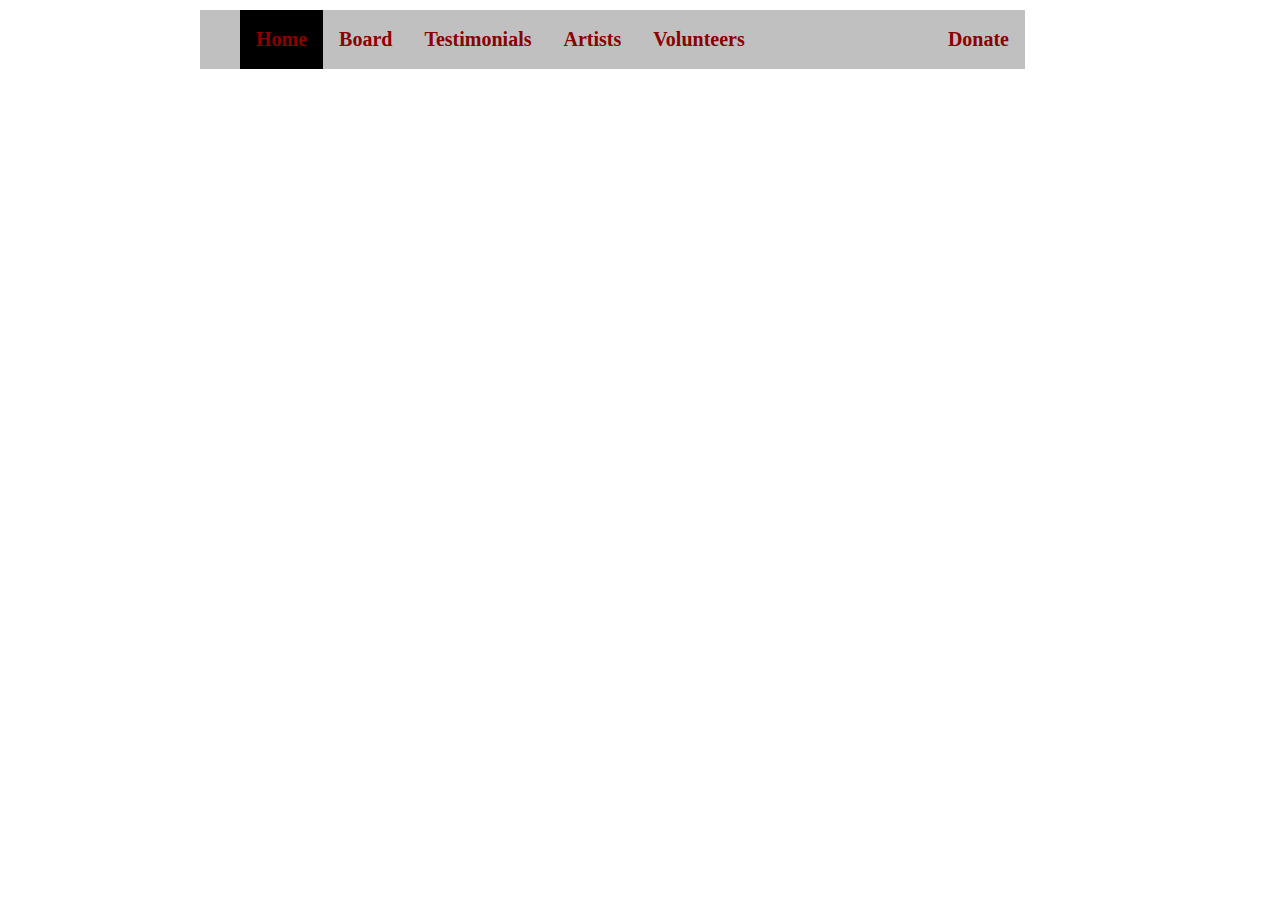
==== index.html @ 9bc58780 "Beginning upload" ====
<!DOCtype HTML>
<html>
<head>
  <title> Kentucky Lawyers for the Arts </title>
    <link rel="stylesheet" href="https://maxcdn.bootstrapcdn.com/bootstrap/3.3.7/css/bootstrap.min.css" integrity="sha384-BVYiiSIFeK1dGmJRAkycuHAHRg32OmUcww7on3RYdg4Va+PmSTsz/K68vbdEjh4u" crossorigin="anonymous">
    <link href="https://fonts.googleapis.com/css?family=Prata" rel="stylesheet">
    <link href="css/style.css" rel="stylesheet">
</head>


<body>
    <div id="header">
      <ul>
          <li id="active-page"><a href="index.html">Home</a></li>
          <li><a href="board.html">Board</a></li>
          <li><a href="tesimonals.html">Testimonials</a></li>
          <li><a href="artists.html">Artists</a></li>
          <li><a href="volunteers.html">Volunteers</a></li>
          <li style="float:right"><a href="donate.html">Donate</a></li>
      </ul>
    </div id="header">
---- css/style.css ----
body{
  background-color: white;
  padding-top: 10px;
  padding-bottom: 50px;
  margin-left: 200px;
  margin-right: 150px;
}

#header{
  height:100px;
  border-style: none;
}

ul {
    top: 25px;
    list-style-type: none;
    margin-right: 105px;
    overflow: hidden;
    background-color: silver;
}

li {
    float: left;
    border-right: 2px #000;
}

li a {
    display: flex;
    color:#8B0000;
    font-size: 20px;
    font-weight: bold;
    font-family: serif;
    text-align: center;
    padding: 15px 16px;
    text-decoration: none;
}

/* Change the link color to #8b0000 on hover */
li a:hover {
    background-color: #8B0000;
    color:white;
    text-decoration: none;
}


#active-page{
  background-color: black;
}

#content{
  margin-top: 100px;
  margin-left:210px;
  z-index: 0;
  position: absolute;
}

.box-one{
    width: 90%;
    background-color: white;
}


/*--------------------------------*/
h1{
  font-family: 'Prata', serif;
  font-weight: bold;
  color:#8B0000;
  font-size: 72px;
  padding-left: 20px;
  padding-top: 20px;
  border-bottom-width: 25px;
  padding-bottom: 25px;
  text-align: center;
}

p{
  font-family:sans-serif;
  font-size: 25px;
}
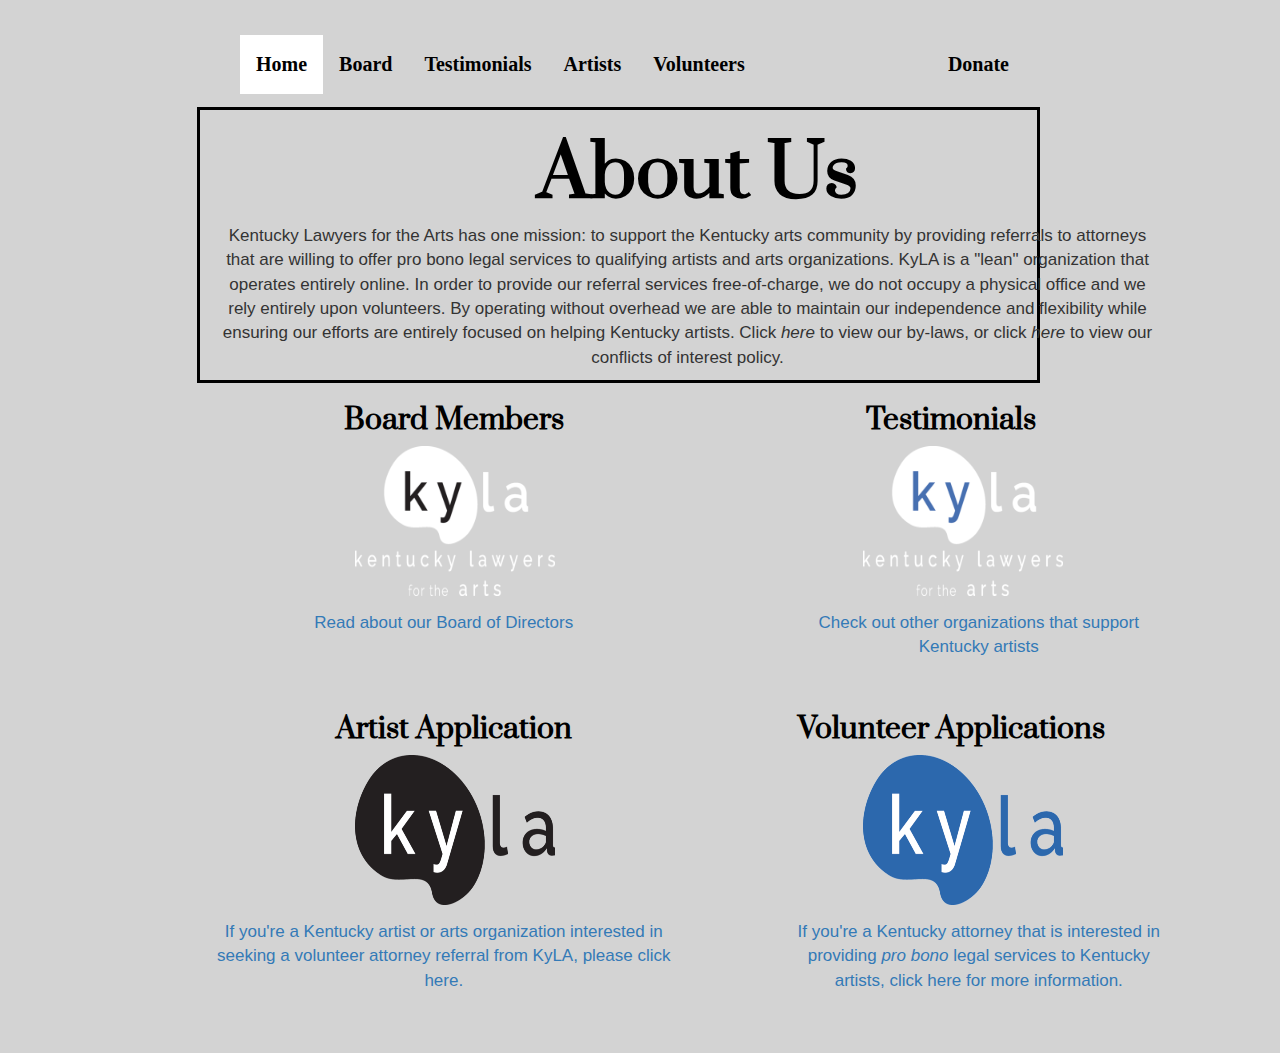
==== commit 4376a773: "Completing Home Page" ====
--- a/index.html
+++ b/index.html
@@ -2,6 +2,9 @@
 <html>
 <head>
   <title> Kentucky Lawyers for the Arts </title>
+    <meta charset=“utf-8”>
+    <meta http-equiv=“X-UA-Compatible” content=“IE=edge”>
+    <meta name=“viewport” content=“width=device-width, initial-scale=1”>
     <link rel="stylesheet" href="https://maxcdn.bootstrapcdn.com/bootstrap/3.3.7/css/bootstrap.min.css" integrity="sha384-BVYiiSIFeK1dGmJRAkycuHAHRg32OmUcww7on3RYdg4Va+PmSTsz/K68vbdEjh4u" crossorigin="anonymous">
     <link href="https://fonts.googleapis.com/css?family=Prata" rel="stylesheet">
     <link href="css/style.css" rel="stylesheet">
@@ -19,3 +22,57 @@
           <li style="float:right"><a href="donate.html">Donate</a></li>
       </ul>
     </div id="header">
+
+    <div class="box-about">
+      <div class="container">
+        <div class="row">
+          <div class="col-md-10">
+            <h2>About Us</h2>
+              <p id="about-us">Kentucky Lawyers for the Arts has one mission: to support the Kentucky arts community by providing referrals to attorneys that are willing to offer pro bono legal services to qualifying artists and arts organizations.
+                KyLA is a "lean" organization that operates entirely online. In order to provide our referral services free-of-charge, we do not occupy a physical office and we rely entirely upon volunteers. By operating without overhead we are able to maintain our independence and flexibility while ensuring our efforts are entirely focused on helping Kentucky artists.
+                Click <em>here</em> to view our by-laws, or click <em>here</em> to view our conflicts of interest policy.</p>
+          </div>
+        </div>
+      </div>
+    </div>
+
+    <div class="box-one">
+      <div class="container">
+        <div class="row">
+          <div class="col-sm-5" style="margin-top: 10px;">
+            <h4>Board Members</h4>
+                <a href="board.html"><img src="images/board.png" width="200px" height="150px" align="middle" style="margin-left: 140px;">
+                <p id="home-item">Read about our Board of Directors</p></a>
+          </div>
+
+          <div class="col-sm-5" style="padding-left: 35px; margin-top: 10px;">
+            <h4>Testimonials</h4>
+                <a href="tesimonals.html"><img src="images/testimonials.png" width="200px" height="150px" align="middle" style="margin-left: 140px;">
+                <p id="home-item" style="margin-left: 75px;">Check out other organizations that support Kentucky artists</p></a>
+          </div>
+        </div>
+      </div>
+    </div>
+
+
+
+
+    <div class="box-one">
+      <div class="container">
+        <div class="row">
+          <div class="col-sm-5" style="margin-top: 30px;">
+            <h4>Artist Application</h4>
+                <a href="artists.html"><img src="images/artists.png" width="200px" height="150px" align="middle" style="margin-left: 140px;">
+                <p id="home-item">If you're a Kentucky artist or arts organization interested in seeking a volunteer attorney referral from KyLA, please click here.</p></a>
+          </div>
+
+          <div class="col-sm-5" style="padding-left: 35px; padding-top: 30px;">
+            <h4>Volunteer Applications</h4>
+                <a href="volunteers.html"><img src="images/volunteer.png" width="200px" height="150px" align="middle" style="margin-left: 140px;">
+                <p id="home-item" style="margin-left: 75px;"> If you're a Kentucky attorney that is interested in providing <em>pro bono</em> legal services to Kentucky artists, click here for more information.</p></a>
+          </div>
+        </div>
+      </div>
+    </div>
+</body>
+</html>
--- a/css/style.css
+++ b/css/style.css
@@ -1,5 +1,5 @@
 body{
-  background-color: white;
+  background-color: #d3d3d3;
   padding-top: 10px;
   padding-bottom: 50px;
   margin-left: 200px;
@@ -9,14 +9,15 @@
 #header{
   height:100px;
   border-style: none;
+  padding-top: 25px;
 }
 
 ul {
-    top: 25px;
+    top: 45px;
     list-style-type: none;
     margin-right: 105px;
     overflow: hidden;
-    background-color: silver;
+    background-color: #d3d3d3;
 }
 
 li {
@@ -26,7 +27,7 @@
 
 li a {
     display: flex;
-    color:#8B0000;
+    color: black;
     font-size: 20px;
     font-weight: bold;
     font-family: serif;
@@ -37,14 +38,13 @@
 
 /* Change the link color to #8b0000 on hover */
 li a:hover {
-    background-color: #8B0000;
-    color:white;
+    background-color: white;
+    color: black;
     text-decoration: none;
 }
 
-
 #active-page{
-  background-color: black;
+  background-color: white;
 }
 
 #content{
@@ -54,9 +54,11 @@
   position: absolute;
 }
 
-.box-one{
+.box-about{
     width: 90%;
-    background-color: white;
+    background-color: #d3d3d3;
+    outline-style: solid;
+    outline-color: black;
 }
 
 
@@ -64,7 +66,7 @@
 h1{
   font-family: 'Prata', serif;
   font-weight: bold;
-  color:#8B0000;
+  color: black;
   font-size: 72px;
   padding-left: 20px;
   padding-top: 20px;
@@ -73,7 +75,56 @@
   text-align: center;
 }
 
+h2{font-family: 'Prata', serif;
+font-weight: bold;
+color: black;
+font-size: 72px;
+padding-left: 20px;
+padding-top: 5px;
+border-bottom-width: 25px;
+text-align: center;
+}
+
+
+h3{font-family: 'Prata', serif;
+font-weight: bold;
+color: black;
+font-size: 35px;
+padding-left: 20px;
+padding-top: 5px;
+border-bottom-width: 25px;
+text-align: center;
+}
+
+
+
+h4{font-family: 'Prata', serif;
+font-weight: bold;
+color: black;
+font-size: 28px;
+padding-left: 20px;
+padding-top: 5px;
+border-bottom-width: 25px;
+text-align: center;
+}
+
 p{
   font-family:sans-serif;
-  font-size: 25px;
+  font-size: 17px;
 }
+
+#home-item{
+  font-size: 17px;
+  font-family:sans-serif;
+  text-align: center;
+  margin-top: 15px;
+}
+
+#about-us{
+  text-align: center;
+}
+
+
+#pic-home{
+  margin-left: 160px;
+}
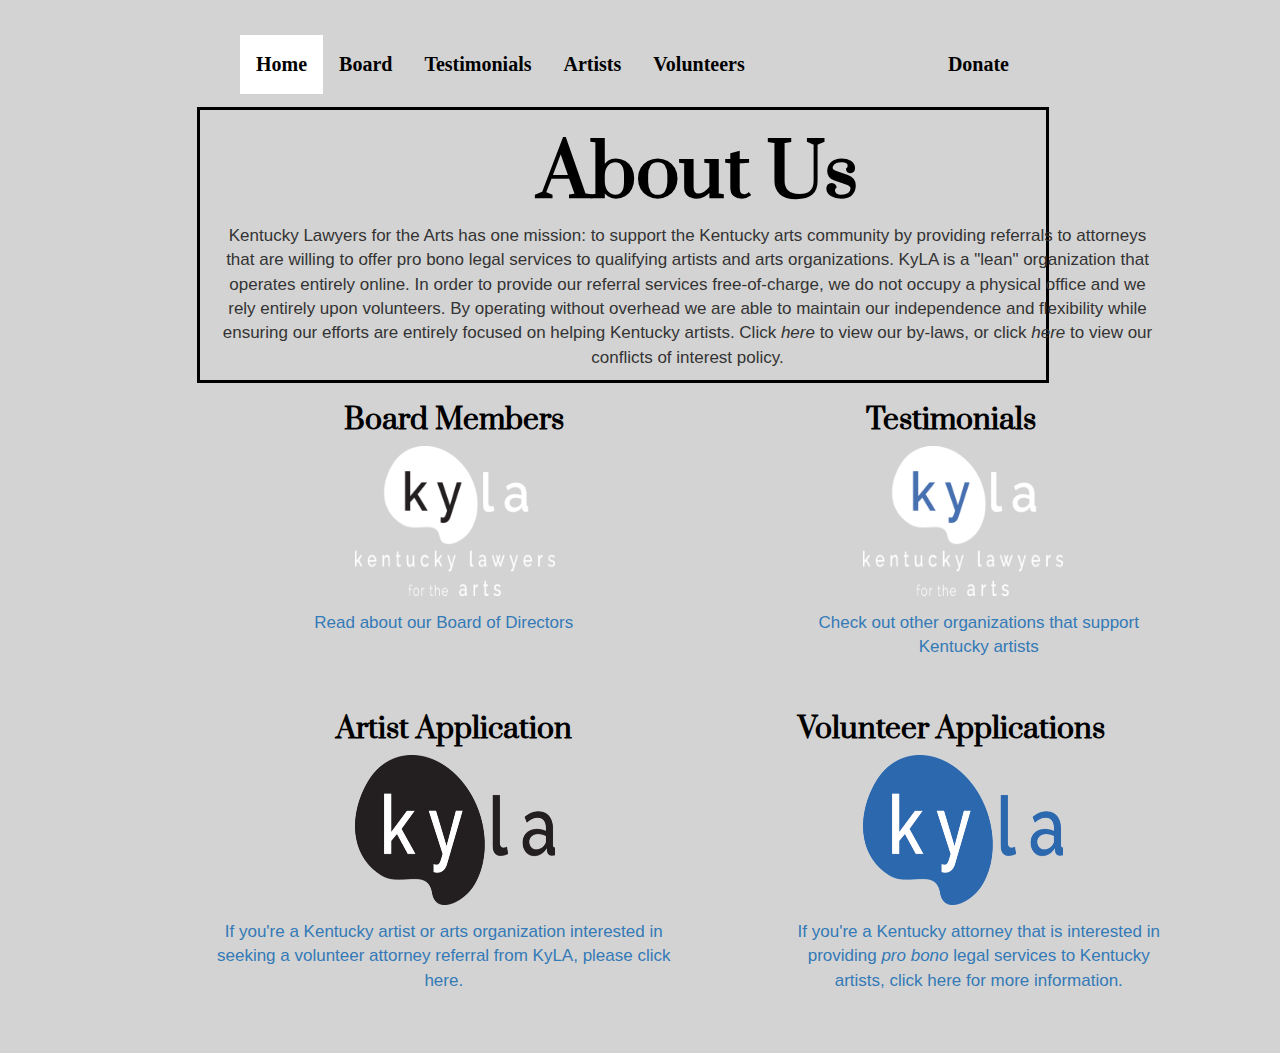
==== commit 4220b501: "Uploading Forms" ====
--- a/index.html
+++ b/index.html
@@ -16,7 +16,7 @@
       <ul>
           <li id="active-page"><a href="index.html">Home</a></li>
           <li><a href="board.html">Board</a></li>
-          <li><a href="tesimonals.html">Testimonials</a></li>
+          <li><a href="testimontals.html">Testimonials</a></li>
           <li><a href="artists.html">Artists</a></li>
           <li><a href="volunteers.html">Volunteers</a></li>
           <li style="float:right"><a href="donate.html">Donate</a></li>
@@ -47,7 +47,7 @@
 
           <div class="col-sm-5" style="padding-left: 35px; margin-top: 10px;">
             <h4>Testimonials</h4>
-                <a href="tesimonals.html"><img src="images/testimonials.png" width="200px" height="150px" align="middle" style="margin-left: 140px;">
+                <a href="testimonials.html"><img src="images/testimonials.png" width="200px" height="150px" align="middle" style="margin-left: 140px;">
                 <p id="home-item" style="margin-left: 75px;">Check out other organizations that support Kentucky artists</p></a>
           </div>
         </div>
--- a/css/style.css
+++ b/css/style.css
@@ -47,6 +47,7 @@
   background-color: white;
 }
 
+
 #content{
   margin-top: 100px;
   margin-left:210px;
@@ -55,12 +56,23 @@
 }
 
 .box-about{
-    width: 90%;
+    width: 91%;
     background-color: #d3d3d3;
     outline-style: solid;
     outline-color: black;
 }
 
+.box-test{
+    width: 91%;
+    background-color: #d3d3d3;
+    margin-top: 20px;
+}
+
+
+.containerapp{
+  width: 85%;
+  margin-left: 65px;
+}
 
 /*--------------------------------*/
 h1{
@@ -108,6 +120,28 @@
 text-align: center;
 }
 
+#member-class{
+  text-align: left;
+}
+
+
+
+h5{font-family: 'Prata', serif;
+font-weight: bold;
+color: black;
+font-size: 35px;
+padding-left: 20px;
+padding-top: 5px;
+border-bottom-width: 25px;
+text-align: left;
+font-style: italic;
+}
+
+#test-class{
+  text-align: right;
+}
+
+
 p{
   font-family:sans-serif;
   font-size: 17px;
@@ -120,6 +154,15 @@
   margin-top: 15px;
 }
 
+#board-item{
+  font-size: 17px;
+  font-family:sans-serif;
+  text-align: left;
+  margin-top: 15px;
+  margin-left: 100px;
+  font-style: italic;
+}
+
 #about-us{
   text-align: center;
 }
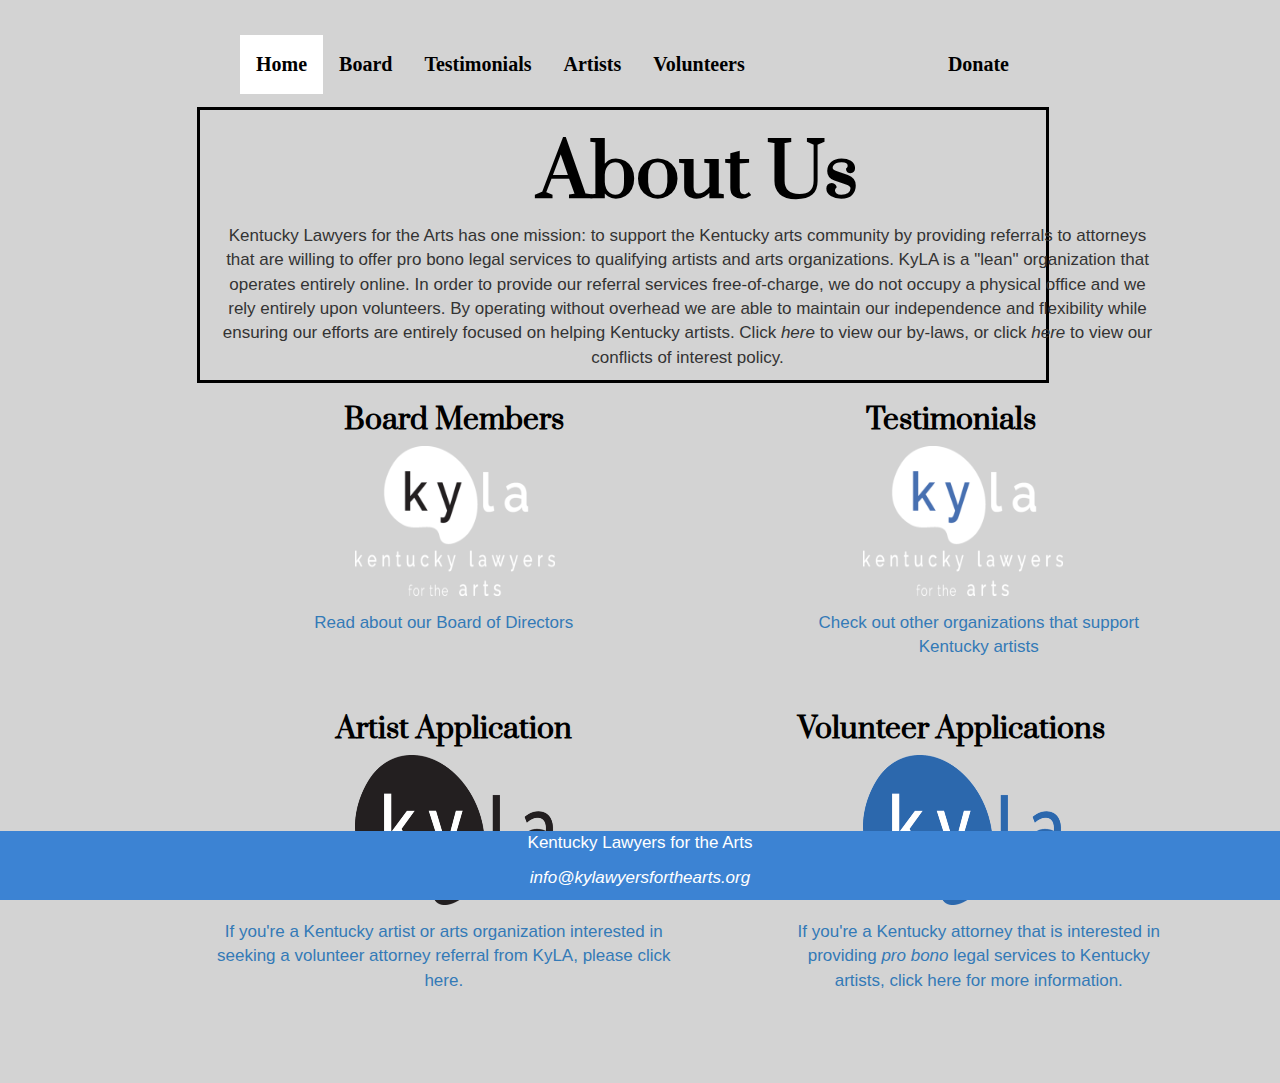
==== commit f9f0bd2d: "Final Changes" ====
--- a/index.html
+++ b/index.html
@@ -66,7 +66,7 @@
                 <p id="home-item">If you're a Kentucky artist or arts organization interested in seeking a volunteer attorney referral from KyLA, please click here.</p></a>
           </div>
 
-          <div class="col-sm-5" style="padding-left: 35px; padding-top: 30px;">
+          <div class="col-sm-5" style="padding-left: 35px; padding-top: 30px; padding-bottom: 30px">
             <h4>Volunteer Applications</h4>
                 <a href="volunteers.html"><img src="images/volunteer.png" width="200px" height="150px" align="middle" style="margin-left: 140px;">
                 <p id="home-item" style="margin-left: 75px;"> If you're a Kentucky attorney that is interested in providing <em>pro bono</em> legal services to Kentucky artists, click here for more information.</p></a>
@@ -74,5 +74,12 @@
         </div>
       </div>
     </div>
+
+
+
+    <div id="footer">
+      <p>Kentucky Lawyers for the Arts</p>
+      <p><em>info@kylawyersforthearts.org</em></p>
+    </div>
 </body>
 </html>
--- a/css/style.css
+++ b/css/style.css
@@ -10,6 +10,17 @@
   height:100px;
   border-style: none;
   padding-top: 25px;
+}
+
+#footer{
+    position: fixed;
+    left: 0;
+    bottom: 0;
+    margin-top: 50px;
+    width: 100%;
+    background-color: #3C83D3;
+    color: white;
+    text-align: center;
 }
 
 ul {
@@ -71,8 +82,40 @@
 
 .containerapp{
   width: 85%;
-  margin-left: 65px;
-}
+  margin-left: 60px;
+  padding-bottom: 30px;
+}
+
+input[type=text], select {
+    width: 100%;
+    padding: 12px 20px;
+    margin: 8px 0;
+    display: flow-root;
+    border: 1px solid #ccc;
+    border-radius: 8px;
+    box-sizing: border-box;
+}
+
+
+input[type=submit] {
+    width: 100%;
+    background-color: #4CAF50;
+    color: white;
+    padding: 14px 20px;
+    margin: 8px 0;
+    border: none;
+    border-radius: 4px;
+    cursor: pointer;
+}
+
+input[type=submit]:hover {
+    background-color: #45a049;
+}
+
+
+
+
+
 
 /*--------------------------------*/
 h1{
@@ -124,6 +167,9 @@
   text-align: left;
 }
 
+#donate-list{
+  text-align: left;
+}
 
 
 h5{font-family: 'Prata', serif;
@@ -141,6 +187,17 @@
   text-align: right;
 }
 
+
+h6{font-family: 'Prata', serif;
+font-weight: bold;
+color: black;
+font-size: 25px;
+padding-left: 10px;
+padding-top: 5px;
+border-bottom-width: 25px;
+text-align: left;
+font-style: italic;
+}
 
 p{
   font-family:sans-serif;
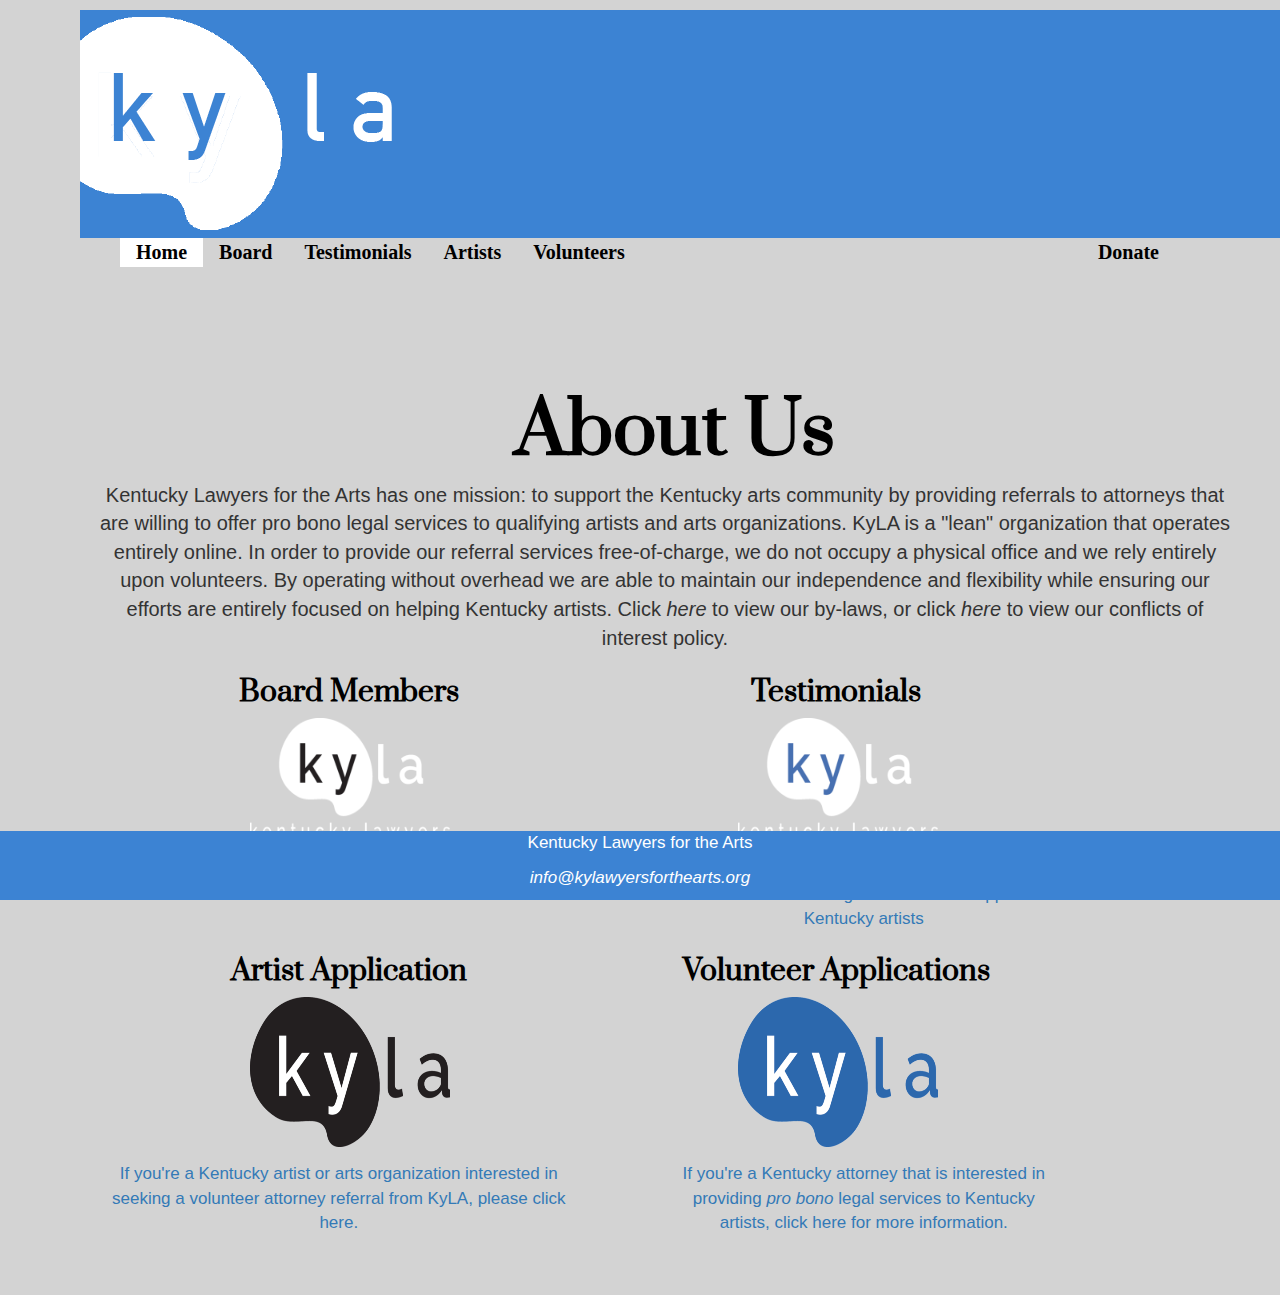
==== commit 7a7ad086: "Updating Changes to header styles and adding logo in header" ====
--- a/index.html
+++ b/index.html
@@ -12,7 +12,8 @@
 
 
 <body>
-    <div id="header">
+    <div id="headernav">
+      <img src="images/header.png">
       <ul>
           <li id="active-page"><a href="index.html">Home</a></li>
           <li><a href="board.html">Board</a></li>
@@ -26,7 +27,7 @@
     <div class="box-about">
       <div class="container">
         <div class="row">
-          <div class="col-md-10">
+          <div class="col-md-12">
             <h2>About Us</h2>
               <p id="about-us">Kentucky Lawyers for the Arts has one mission: to support the Kentucky arts community by providing referrals to attorneys that are willing to offer pro bono legal services to qualifying artists and arts organizations.
                 KyLA is a "lean" organization that operates entirely online. In order to provide our referral services free-of-charge, we do not occupy a physical office and we rely entirely upon volunteers. By operating without overhead we are able to maintain our independence and flexibility while ensuring our efforts are entirely focused on helping Kentucky artists.
@@ -39,13 +40,13 @@
     <div class="box-one">
       <div class="container">
         <div class="row">
-          <div class="col-sm-5" style="margin-top: 10px;">
+          <div class="col-md-5">
             <h4>Board Members</h4>
                 <a href="board.html"><img src="images/board.png" width="200px" height="150px" align="middle" style="margin-left: 140px;">
                 <p id="home-item">Read about our Board of Directors</p></a>
           </div>
 
-          <div class="col-sm-5" style="padding-left: 35px; margin-top: 10px;">
+          <div class="col-md-5">
             <h4>Testimonials</h4>
                 <a href="testimonials.html"><img src="images/testimonials.png" width="200px" height="150px" align="middle" style="margin-left: 140px;">
                 <p id="home-item" style="margin-left: 75px;">Check out other organizations that support Kentucky artists</p></a>
@@ -60,13 +61,13 @@
     <div class="box-one">
       <div class="container">
         <div class="row">
-          <div class="col-sm-5" style="margin-top: 30px;">
+          <div class="col-md-5">
             <h4>Artist Application</h4>
                 <a href="artists.html"><img src="images/artists.png" width="200px" height="150px" align="middle" style="margin-left: 140px;">
                 <p id="home-item">If you're a Kentucky artist or arts organization interested in seeking a volunteer attorney referral from KyLA, please click here.</p></a>
           </div>
 
-          <div class="col-sm-5" style="padding-left: 35px; padding-top: 30px; padding-bottom: 30px">
+          <div class="col-md-5">
             <h4>Volunteer Applications</h4>
                 <a href="volunteers.html"><img src="images/volunteer.png" width="200px" height="150px" align="middle" style="margin-left: 140px;">
                 <p id="home-item" style="margin-left: 75px;"> If you're a Kentucky attorney that is interested in providing <em>pro bono</em> legal services to Kentucky artists, click here for more information.</p></a>
--- a/css/style.css
+++ b/css/style.css
@@ -2,14 +2,14 @@
   background-color: #d3d3d3;
   padding-top: 10px;
   padding-bottom: 50px;
-  margin-left: 200px;
-  margin-right: 150px;
-}
-
-#header{
-  height:100px;
+  margin-left: 80px;
+
+}
+
+#headernav{
+  position: static;
   border-style: none;
-  padding-top: 25px;
+  margin-bottom: 100px;
 }
 
 #footer{
@@ -23,6 +23,13 @@
     text-align: center;
 }
 
+
+@media screen and (max-width: 1000px) {
+    ul li a {
+        font-size: 11px;
+    }
+}
+
 ul {
     top: 45px;
     list-style-type: none;
@@ -37,7 +44,7 @@
 }
 
 li a {
-    display: flex;
+    display: run-in;
     color: black;
     font-size: 20px;
     font-weight: bold;
@@ -69,7 +76,7 @@
 .box-about{
     width: 91%;
     background-color: #d3d3d3;
-    outline-style: solid;
+    outline-style: none;
     outline-color: black;
 }
 
@@ -153,6 +160,7 @@
 
 
 
+
 h4{font-family: 'Prata', serif;
 font-weight: bold;
 color: black;
@@ -197,6 +205,10 @@
 border-bottom-width: 25px;
 text-align: left;
 font-style: italic;
+}
+
+#donateinfo{
+  padding-top: 25px;
 }
 
 p{
@@ -222,6 +234,7 @@
 
 #about-us{
   text-align: center;
+  font-size: 20px;
 }
 
 
